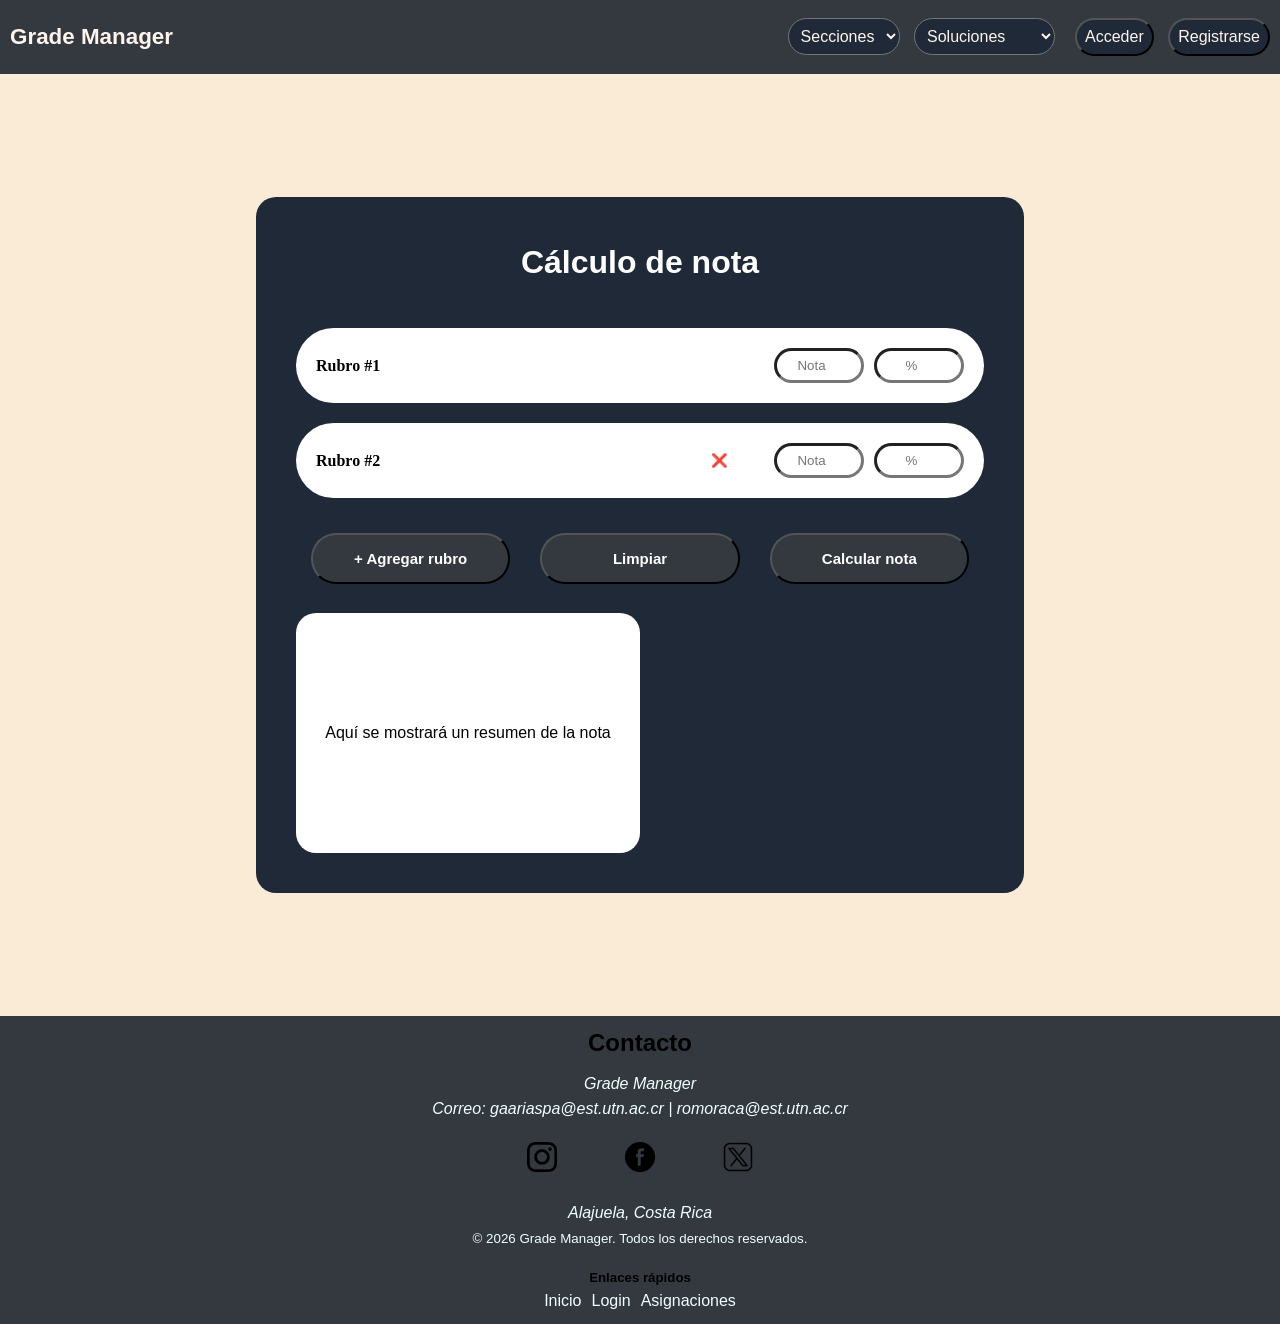
==== calculoNota.html @ 51aed378 "Diseño de la página de cálculo avanzada" ====
<!DOCTYPE html>
<html lang="es">

<head>
    <meta charset="UTF-8">
    <meta name="viewport" content="width=device-width, initial-scale=1.0">
    <meta name="description" content="[Tittle of the webpage] is a webpage dedicated to
    help students manage their university assignments and projects">
    <meta name="keywords" content="College, Study, Knowledge, Management,
        Students, Time management, Programming, Artificial Inteligence">
    <link rel="stylesheet" href="CSS/styleCalculoNota.css">
    <link rel="stylesheet" href="CSS/style.css">

    <title>Grade Manager | Cálculo de nota </title>
</head>

<body>

    <header class="site-header" id="header">
        <p class="logo"><strong><a href="index.html">Grade Manager</a></strong></p>

        <input type="checkbox" id="menu-toggle">

        <label for="menu-toggle" class="hamburguesa">
            <span></span>
            <span></span>
            <span></span>
        </label>

        <div class="menu-nav">
            <nav>
                <select class="header-interactables" id="sections">
                    <option value="">Secciones</option>
                    <option value="#hero">Inicio</option>
                    <option value="#about">Acerca de</option>
                    <option value="#funcionamiento">Tutorial</option>
                    <option value="#contact">Contacto</option>
                </select>
                <select class="header-interactables" id="solutions">
                    <option>Soluciones</option>
                    <option>Asignaciones</option>
                    <option>Calcular notas</option>
                </select>
            </nav>
            <nav>
                <button class="header-interactables" data-href="login.html">Acceder</button>
                <button class="header-interactables" data-href="login.html">Registrarse</button>
            </nav>
        </div>

    </header>

    <main>

        <form class="container-calculo">

            <h1>Cálculo de nota</h1>

            <div class="rubros-container">
                

                <div class="rubro-card">

                    <label>Rubro #1</label> 
                    <input type="number" placeholder="Nota" min="0" max="100">
                    <input type="number" value="Nota obtenida" placeholder="%" min="0" max="100">

                </div>

                <div class="rubro-card">

                    <label>Rubro #2</label>
                    <input class="btn-eliminar" type="button" value="❌">
                    <input type="number" placeholder="Nota" min="0" max="100">
                    <input type="number" value="Nota obtenida" placeholder="%" min="0" max="100">

                </div>

                <div class="acciones">
                    <button class="btn-primary-calculo">+ Agregar rubro</button>
                    <button class="btn-primary-calculo">Limpiar</button>
                    <button class="btn-primary-calculo">Calcular nota</button>
                </div>


            </div>


            
            <div id="result">
                Aquí se mostrará un resumen de la nota
            </div>



        </form>





        </div>



    </main>

    <footer id="contact">
        <h2>Contacto</h2>
        <address>
            Grade Manager<br>
            Correo: gaariaspa@est.utn.ac.cr | romoraca@est.utn.ac.cr
            <ul>
                <li>
                    <a class="active-link" href="https://www.instagram.com/" target="_blank">
                        <img src="assets/images/instagram.png">
                    </a>
                </li>
                <li><a class="active-link" href="https://www.facebook.com/?locale=es_LA" target="_blank">
                        <img src="assets/images/facebook.png">
                    </a>
                </li>
                <li><a class="active-link" href="https://x.com/?lang=es" target="_blank">
                        <img src="assets/images/x.png">
                    </a>
                </li>
            </ul>
            Alajuela, Costa Rica
        </address>

        <p>
            <small>&copy; 2026 Grade Manager. Todos los derechos reservados.</small>
        </p>

        <h5>Enlaces rápidos</h5>
        <ul>
            <li><a href="index.html">Inicio</a></li>
            <li><a href="login.html">Login</a></li>
            <li><a href="login.html">Asignaciones</a></li>
            <!--Habría que poner un if sesión iniciada mandar a esa 
            ventana, sino, a login-->
        </ul>
    </footer>

</body>

</html>
---- CSS/styleCalculoNota.css ----
.container-calculo{
    display: flex;
    flex-wrap: wrap;
    width: 60%;
    margin: 123px auto;
    background-color: #1f2937;
    padding: 40px;
    gap: 20px;
    align-items: flex-start;
    border-radius: 20px;
}

.container-calculo h1 {

    width: 100%;
    text-align: center;
    margin-bottom: 20px;
    color: white;

}

/***Main*/

.rubros-container {
    display: grid;
    gap: 20px;
    flex: 1;
}

.rubro-card{

    display: flex;
    align-items: center;
    width: 100%;
    background-color: aqua;
    padding: 20px;
    border-radius: 100px;
    gap: 10px;
    font-family: 'Fuente';
    background-color: white;
    color: black;
    font-weight: bold;  
    
}

.rubro-card label{

    margin-right: auto;
    
}

.rubro-card input {

    width: 90px;
    padding: 7px;
    border-radius: 100px;
    border-width: 3px;
    text-align: center;
    
    
}

.acciones {
    display: flex;
}

.btn-primary-calculo {

    width: 100%;
    background-color: #34393f;
    color: white;
    border-radius: 25px;
    font-weight: bold;
    margin: 15px 15px 9px 15px;
    padding: 15px 18px 15px 18px;
    font-size: 15px;

}

.btn-primary-calculo:hover {

    background-color: white;
    color: black;
    transition: background-color 0.3s;

}

.btn-eliminar {

    width: 30px;
    padding: 0;
    background-color: transparent;
    border-color: transparent;
    
}

.btn-eliminar:hover {

    background-color: #1f2937;
}


#result {

    display: flex;
    flex-direction: column;
    justify-content: center;
    text-align: center;

    width: 50%;
    height: 240px;
    flex-shrink: 0;

    background-color: white;
    color: black;

    border-radius: 20px;
    padding: 20px;
}
---- CSS/style.css ----
/*============================
Main CSS
============================*/

*{
    margin: 0;
    padding: 0;
    box-sizing: border-box;
}

@font-face {
    font-family: 'Fuente';
    src: url('../assets/font/Merriweather/Merriweather.ttf') format("truetype");
    font-style: normal;
}

h1,h2,h3,h4,h5,h6 {
    font-family: 'Fuente', sans-serif;
    color: black;
}

html{
    font-size: 16px;
    scroll-behavior: smooth;
}

body{
    font-family: 'Segoe UI', Roboto, 'Helvetica Neue', Arial, sans-serif;
    background-color: antiquewhite;
    color: #1f2937;
    line-height: 1.6;
}

a{
    text-decoration: none;
}

hr {
    height: 4px;
    background-color: #34393f;
}

.container{
    width: 90%;
    margin: 0 auto;
    display: block;
}

/*============================
Header
============================*/
.site-header{
    padding: 18px 0;
    display: flex;
    align-items: center;
    justify-content: space-between;
    background-color: #34393f;
    position: sticky;
    top: 0;
}

.logo{
    font-size: 1.4rem;
    margin-bottom: 0;
    margin-left: 10px;
    float: left;
    color: seashell;
}

.logo a{
    color: seashell;
}

.logo a:hover {
    text-decoration: underline;
}

.header-interactables{
    font-size: 1rem;
    margin-bottom: 0;
    margin-right: 10px;
    background-color: #1f2937;
    color: seashell;
    border-radius: 30px;
    padding: 8px;
    align-items: center;
}

.header-interactables:hover{
    background-color: seashell;
    color: #1f2937;
    transition: background-color 0.3s;
}

#menu-toggle{
    display:none;
}

.hamburguesa{
    display:none;
    cursor:pointer;
}

.hamburguesa span{
    display:block;
    width:30px;
    height:4px;
    background-color:white;
    margin:5px 0;
    border-radius:2px;
}

.menu-nav{
    display:flex;
    gap:10px;
}


/* --------------------------
Hero Section
--------------------------- */

.hero {
    background-image: url(../assets/images/wallpaper.jpg);
    background-repeat: no-repeat;
    background-attachment: fixed;
    background-size: cover;
    padding: 20px;
}

.hero-content {
    display: flex;
    align-items: center;
    gap: 50px;
}

.hero-text {
    flex: 1;
    text-align: center;
    background-color: rgba(250, 235, 215, 0.548);;
    padding-top: 25px;
    padding-bottom: 25px;
    border-radius: 125px;
}

.hero-text h1 {
    font-size: clamp(2rem, 5vw, 2.8rem);
    color: black;
    margin-bottom: 2px;
    padding: 15px;
    line-height: 1.2;
}

.hero-text p {
    font-size: 1.1rem;
    color: black;
    margin-bottom: 2px;
    padding: 15px;
    line-height: 1.7;
}

.hero-text span {
    display: inline-block; 
    background-color: #34393f;
    color: white;
    font-weight: 500;
    font-size: 14px;
    padding: 5px 16px;
    border-radius: 20px; 
    font-family: 'Fuente', serif;
    
}

.hero-text ul{
    padding: 15px;
    line-height: 1.9;
    margin-bottom: 2px;
}

.hero-text li{
    list-style-type: none;
}

.hero-image {
    flex: 1;
    background-color: #1f2937;
    padding: 10px;
    border-radius: 20px;
    box-shadow: 0 8px 20px rgba(15, 23, 42, 0.08);
}

.hero-image img {
    width: 100%;
    border-radius: 12px;
}

/* -------------------------
Buttons
---------------------------- */

.btn-primary {
    display: inline-block;
    background-color: #34393f;
    color: white;
    border-radius: 25px;
    font-weight: bold;
    margin: 15px 15px 9px 15px;
    padding: 15px 18px 15px 18px;
    font-size: 15px;
}

.btn-primary:hover {
    background-color: white;
    color: black;
    transition: background-color 0.3s;
}

.btn-secondary {
    background-color: #00b4d8;
    color: #00194a;
    border: none;
    padding: 12px 18px;
    border-radius: 8px;
    font-weight: bold;
    cursor: pointer;
}

.btn-secondary:hover {
    background-color: #0096c7;
    color: white;
}

/*============================
About Section
============================*/

.about {
    background-color: antiquewhite;
    padding: 70px;
}

.about-content {
    display: flex;
    align-items: center;
    gap: 50px;
}

.about-text {
    flex: 1;
    text-align: justify;
    border-radius: 200px;
    font-size: 1.3rem;
}

.about-title{
    flex: 1;
    text-align: center;
    padding-top: 10px;
    border-radius: 200px;
}

.about-text p {
    max-width: 700px;
    margin: 0 auto;
    text-align: center;
    font-size: 1.1rem;
    color: black;
    margin-bottom: 2px;
    padding: 15px;
    line-height: 1.7;
    text-indent: 30px;
}

.about-image{
    flex:1;
    display:flex;
    justify-content:center;
    align-items:center;
    background-color:antiquewhite;
}

.about-image img {
    width: 200px;
}

.about-info {
    margin-top: 25px;
    padding: 28px 18px 18px 18px;
    background-color: rgba(255, 255, 255, 0.7);
    border-left: 5px solid #00b4d8;
    border-radius: 10px;
    position: relative;
}

.about-grid {
    display: grid;
    grid-template-columns: repeat(auto-fit, minmax(220px, 1fr));
    gap: 18px;
    margin-top: 24px;
}

.about-card {
    background-color: #f8fafc;
    border: 1px solid #dbeafe;
    border-radius: 14px;
    padding: 20px;
}

/*============================
Funcionamiento
============================*/

.funcionamiento {
    background-image: url(../assets/images/fondo-funcionamiento.jpg);
    background-repeat: no-repeat;
    background-attachment: fixed;
    background-size: cover;
    padding: 50px;
}

.funcionamiento-content {
    display: flex;
    align-items: center;
    gap: 50px;
}

.funcionamiento-grid {
    display: grid;
    grid-template-columns: repeat(auto-fit, minmax(220px, 1fr));
    gap: 18px;
    margin-top: 20px;
}

.funcionamiento-card {
    background-color: antiquewhite;
    border: 1px solid #dbeafe;
    border-radius: 14px;
    padding: 20px;
}

.funcionamiento-image{
    flex: 1;
    background-color: #1f2937;
    padding: 10px;
    border-radius: 20px;
    box-shadow: 0 8px 20px rgba(15, 23, 42, 0.08);
}

.funcionamiento-image img{
    width: 100%;
    border-radius: 12px;
}

.funcionamiento-h2{
    text-align: center;
    margin-bottom: 30px;
}

.funcionamiento-h4 {
    font-size: larger;
    text-align: center;
}

.funcionamiento-ul {
    margin: 15px 15px 15px 15px;
    list-style: square;
    line-height: 2;
}

/*============================
Utilities
============================*/
p{
    margin-bottom: 16px;
}

/*============================
Footer
============================*/

footer{
    background-color: #34393f;
    color: azure;
    font-size: 1rem;
    text-align: center;
    padding-bottom: 10px;
}

footer a{
    color: azure;
}

footer h2 {
    padding: 8px;
}

footer a:hover{
    text-decoration: underline;
}

footer ul {
    display: flex;
    align-items: center;
    justify-content: center;
    gap: 10px;
    list-style: none;
}

footer li img {
    width: 80%;
    padding: 20px ;
    
}

@media (max-width: 600px) {

    .hamburguesa{
        display:block;
        margin-right:15px;
    }

    .menu-nav{
        display: none;
        position: absolute;
        top: 70px;
        left: 0;
        width: 100%;
        background-color: #34393f;
        padding: 20px;
        flex-direction: column;
    }

    .menu-nav nav{
        display: flex;
        flex-direction: column;
        gap: 10px;
    }

    .menu-nav select {
        text-align: center;
    }

    .logo {

        margin: 0 auto;
    }

    #menu-toggle:checked ~ .menu-nav{
        display:flex;
    }

    .hero-content {
        flex-direction: column;
        align-items: center;
        width: 70%;
    }

    .hero-text, .hero-image {
        width: 140%;
    }

    .hero-text {
        padding-top: 15px;
        padding-bottom: 15px;
    }

    .hero-image {
        max-width: 450px;
    }

    .main-nav ul {
        gap: 6px;
    }

    .main-nav a {
        font-size: 0.9rem;
        padding: 7px 8px;
    }

    .about-content {
        flex-direction: column;
        align-items: center;
        text-align: center;
    }

    .about-text {
        text-align: center;
    }
    
    .about-image img {
        width: 110px;
    }

}
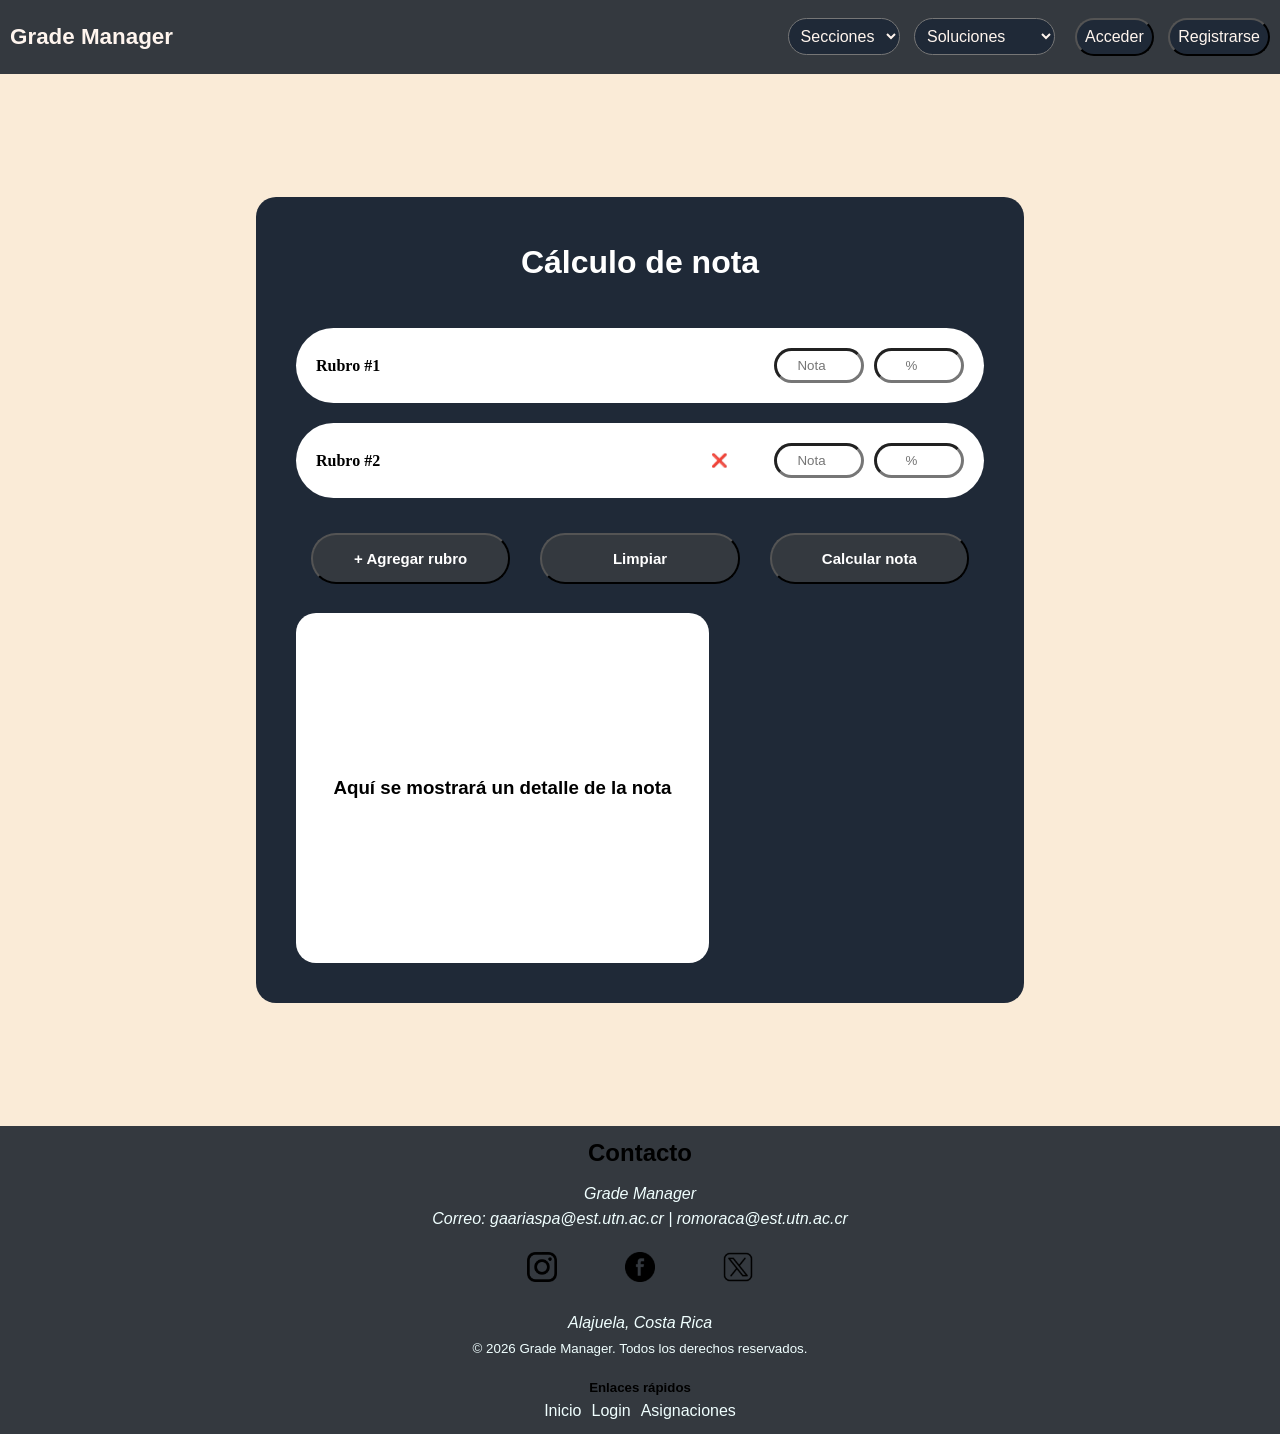
==== commit 2d3d2058: "Ajustes en el diseño de calculoNota y lógica terminada" ====
--- a/calculoNota.html
+++ b/calculoNota.html
@@ -58,12 +58,11 @@
 
             <div class="rubros-container">
                 
-
                 <div class="rubro-card">
 
                     <label>Rubro #1</label> 
-                    <input type="number" placeholder="Nota" min="0" max="100">
-                    <input type="number" value="Nota obtenida" placeholder="%" min="0" max="100">
+                    <input type="number" class="input-nota" placeholder="Nota" min="0" max="100">
+                    <input type="number" class="input-porcentaje" placeholder="%" min="0" max="100">
 
                 </div>
 
@@ -71,15 +70,15 @@
 
                     <label>Rubro #2</label>
                     <input class="btn-eliminar" type="button" value="❌">
-                    <input type="number" placeholder="Nota" min="0" max="100">
-                    <input type="number" value="Nota obtenida" placeholder="%" min="0" max="100">
+                    <input type="number" class="input-nota" placeholder="Nota" min="0" max="100">
+                    <input type="number" class="input-porcentaje" placeholder="%" min="0" max="100">
 
                 </div>
 
                 <div class="acciones">
-                    <button class="btn-primary-calculo">+ Agregar rubro</button>
-                    <button class="btn-primary-calculo">Limpiar</button>
-                    <button class="btn-primary-calculo">Calcular nota</button>
+                    <button class="btn-primary-calculo" id="agregarRubro">+ Agregar rubro</button>
+                    <button class="btn-primary-calculo" id="limpiar">Limpiar</button>
+                    <button class="btn-primary-calculo" id="calcularNota">Calcular nota</button>
                 </div>
 
 
@@ -88,7 +87,7 @@
 
             
             <div id="result">
-                Aquí se mostrará un resumen de la nota
+                <h3>Aquí se mostrará un detalle de la nota</h3>
             </div>
 
 
@@ -142,6 +141,8 @@
         </ul>
     </footer>
 
+    <script src="js/grade.js"></script>
+
 </body>
 
 </html>
--- a/CSS/styleCalculoNota.css
+++ b/CSS/styleCalculoNota.css
@@ -1,120 +1,122 @@
-
-.container-calculo{
-    display: flex;
-    flex-wrap: wrap;
-    width: 60%;
-    margin: 123px auto;
-    background-color: #1f2937;
-    padding: 40px;
-    gap: 20px;
-    align-items: flex-start;
-    border-radius: 20px;
+.container-calculo {
+  display: flex;
+  flex-wrap: wrap;
+  width: 60%;
+  margin: 123px auto;
+  background-color: #1f2937;
+  padding: 40px;
+  gap: 20px;
+  align-items: flex-start;
+  border-radius: 20px;
 }
 
 .container-calculo h1 {
-
-    width: 100%;
-    text-align: center;
-    margin-bottom: 20px;
-    color: white;
-
+  width: 100%;
+  text-align: center;
+  margin-bottom: 20px;
+  color: white;
 }
 
-/***Main*/
+/*Main*/
 
 .rubros-container {
-    display: grid;
-    gap: 20px;
-    flex: 1;
+  display: grid;
+  gap: 20px;
+  flex: 1;
 }
 
-.rubro-card{
-
-    display: flex;
-    align-items: center;
-    width: 100%;
-    background-color: aqua;
-    padding: 20px;
-    border-radius: 100px;
-    gap: 10px;
-    font-family: 'Fuente';
-    background-color: white;
-    color: black;
-    font-weight: bold;  
-    
+.rubro-card {
+  display: flex;
+  align-items: center;
+  width: 100%;
+  background-color: aqua;
+  padding: 20px;
+  border-radius: 100px;
+  gap: 10px;
+  font-family: "Fuente";
+  background-color: white;
+  color: black;
+  font-weight: bold;
 }
 
-.rubro-card label{
-
-    margin-right: auto;
-    
+.rubro-card label {
+  margin-right: auto;
 }
 
 .rubro-card input {
-
-    width: 90px;
-    padding: 7px;
-    border-radius: 100px;
-    border-width: 3px;
-    text-align: center;
-    
-    
+  width: 90px;
+  padding: 7px;
+  border-radius: 100px;
+  border-width: 3px;
+  text-align: center;
 }
 
 .acciones {
-    display: flex;
+  display: flex;
 }
 
 .btn-primary-calculo {
-
-    width: 100%;
-    background-color: #34393f;
-    color: white;
-    border-radius: 25px;
-    font-weight: bold;
-    margin: 15px 15px 9px 15px;
-    padding: 15px 18px 15px 18px;
-    font-size: 15px;
-
+  width: 100%;
+  background-color: #34393f;
+  color: white;
+  border-radius: 25px;
+  font-weight: bold;
+  margin: 15px 15px 9px 15px;
+  padding: 15px 18px 15px 18px;
+  font-size: 15px;
 }
 
 .btn-primary-calculo:hover {
-
-    background-color: white;
-    color: black;
-    transition: background-color 0.3s;
-
+  background-color: white;
+  color: black;
+  transition: background-color 0.3s;
 }
 
 .btn-eliminar {
-
-    width: 30px;
-    padding: 0;
-    background-color: transparent;
-    border-color: transparent;
-    
+  width: 30px;
+  padding: 0;
+  background-color: transparent;
+  border-color: transparent;
 }
 
 .btn-eliminar:hover {
-
-    background-color: #1f2937;
+  background-color: #1f2937;
 }
 
+#result {
+  display: flex;
+  flex-direction: column;
+  justify-content: center;
+  text-align: center;
 
-#result {
+  width: 60%;
+  height: 350px;
+  flex-shrink: 0;
 
-    display: flex;
-    flex-direction: column;
-    justify-content: center;
-    text-align: center;
+  background-color: white;
+  color: black;
 
-    width: 50%;
-    height: 240px;
-    flex-shrink: 0;
+  border-radius: 20px;
+  padding: 15px;
+}
 
-    background-color: white;
-    color: black;
+#result h2 {
+  margin-bottom: 25px;
+  margin-top: 25px;
+}
 
-    border-radius: 20px;
-    padding: 20px;
-}+#result h3 {
+  margin-bottom: 25px;
+  margin-top: 25px;
+}
+
+.table-detalleNota th,
+td {
+  border: 2px solid black;
+  border-collapse: collapse;
+  padding: 4px;
+}
+
+.table-detalleNota th {
+  background-color: antiquewhite;
+}
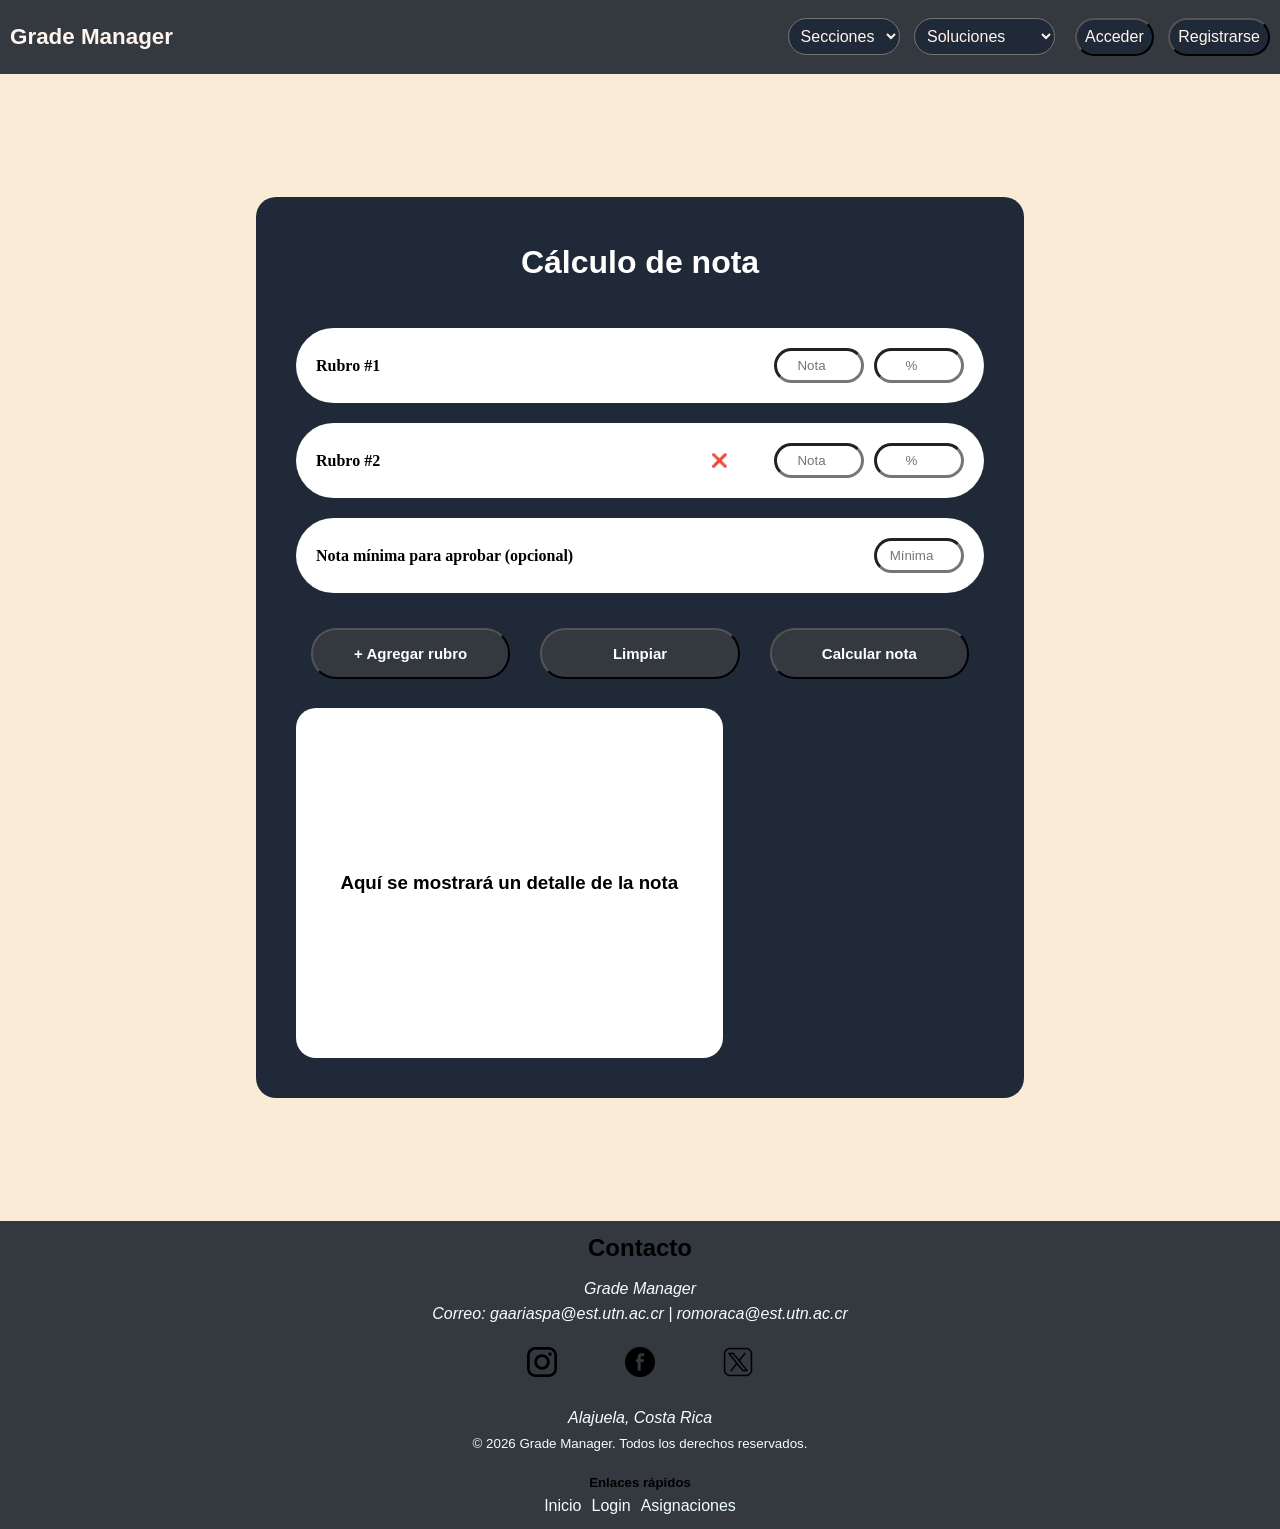
==== commit ef49672c: "Validaciones de calculoNota terminadas" ====
--- a/calculoNota.html
+++ b/calculoNota.html
@@ -61,17 +61,23 @@
                 <div class="rubro-card">
 
                     <label>Rubro #1</label> 
-                    <input type="number" class="input-nota" placeholder="Nota" min="0" max="100">
-                    <input type="number" class="input-porcentaje" placeholder="%" min="0" max="100">
-
+                    <input type="number" class="input-nota" required placeholder="Nota" min="0" max="100">
+                    <input type="number" class="input-porcentaje" required placeholder="%" min="1" max="100">
                 </div>
 
                 <div class="rubro-card">
 
                     <label>Rubro #2</label>
                     <input class="btn-eliminar" type="button" value="❌">
-                    <input type="number" class="input-nota" placeholder="Nota" min="0" max="100">
-                    <input type="number" class="input-porcentaje" placeholder="%" min="0" max="100">
+                    <input type="number" class="input-nota" required placeholder="Nota" min="0" max="100">
+                    <input type="number" class="input-porcentaje" required placeholder="%" min="1" max="100">
+
+                </div>
+
+                <div class="notaMinima-card" >
+
+                    <label>Nota mínima para aprobar (opcional)</label>
+                    <input type="number" id="notaMinima" placeholder="Mínima" min="0" max="100">
 
                 </div>
 
@@ -81,26 +87,15 @@
                     <button class="btn-primary-calculo" id="calcularNota">Calcular nota</button>
                 </div>
 
-
             </div>
 
-
-            
             <div id="result">
                 <h3>Aquí se mostrará un detalle de la nota</h3>
             </div>
 
-
-
         </form>
 
-
-
-
-
         </div>
-
-
 
     </main>
 
--- a/CSS/styleCalculoNota.css
+++ b/CSS/styleCalculoNota.css
@@ -51,6 +51,72 @@
   text-align: center;
 }
 
+.notaMinima-card {
+  display: flex;
+  align-items: center;
+  width: 100%;
+  background-color: aqua;
+  padding: 20px;
+  border-radius: 100px;
+  gap: 10px;
+  font-family: "Fuente";
+  background-color: white;
+  color: black;
+  font-weight: bold;
+}
+
+.notaMinima-card label {
+  margin-right: auto;
+}
+
+.notaMinima-card input {
+  width: 90px;
+  padding: 7px;
+  border-radius: 100px;
+  border-width: 3px;
+  text-align: center;
+}
+
+.aprobado {
+  align-self: center;
+  background-color: #7ef067;
+  width: 100px;
+  border-radius: 100px;
+  padding: 10px;
+  margin-bottom: 20px;
+}
+
+.reprobado {
+  align-self: center;
+  background-color: #f06767;
+  width: 100px;
+  border-radius: 100px;
+  padding: 10px;
+  margin-bottom: 20px;
+}
+
+.input-error {
+  border-color: #dc2626 !important;
+  background-color: #fef2f2 !important;
+}
+
+.input-success {
+  border-color: #16a34a !important;
+  background-color: #f0fdf4 !important;
+}
+
+.warning {
+  font-family: "Fuente", sans-serif;
+  color: black;
+
+  align-self: center;
+  background-color: #f2f57a;
+
+  border-radius: 100px;
+  padding: 20px;
+  margin-bottom: 20px;
+}
+
 .acciones {
   display: flex;
 }
@@ -89,7 +155,7 @@
   justify-content: center;
   text-align: center;
 
-  width: 60%;
+  width: 62%;
   height: 350px;
   flex-shrink: 0;
 
@@ -101,7 +167,7 @@
 }
 
 #result h2 {
-  margin-bottom: 25px;
+  margin-bottom: 20px;
   margin-top: 25px;
 }
 
--- a/CSS/style.css
+++ b/CSS/style.css
@@ -57,6 +57,7 @@
     background-color: #34393f;
     position: sticky;
     top: 0;
+    z-index: 1000;
 }
 
 .logo{
@@ -216,18 +217,20 @@
 }
 
 .btn-secondary {
-    background-color: #00b4d8;
-    color: #00194a;
-    border: none;
-    padding: 12px 18px;
-    border-radius: 8px;
+    display: inline-block;
+    background-color: #e5e7eb;
+    color: #374151;
+    border-radius: 25px;
     font-weight: bold;
-    cursor: pointer;
+    margin: 15px 15px 9px 15px;
+    padding: 15px 18px 15px 18px;
+    font-size: 15px;
 }
 
 .btn-secondary:hover {
-    background-color: #0096c7;
-    color: white;
+    background-color: #374151;
+    color: #e5e7eb;
+    transition: backgroud-color 0.3s;
 }
 
 /*============================
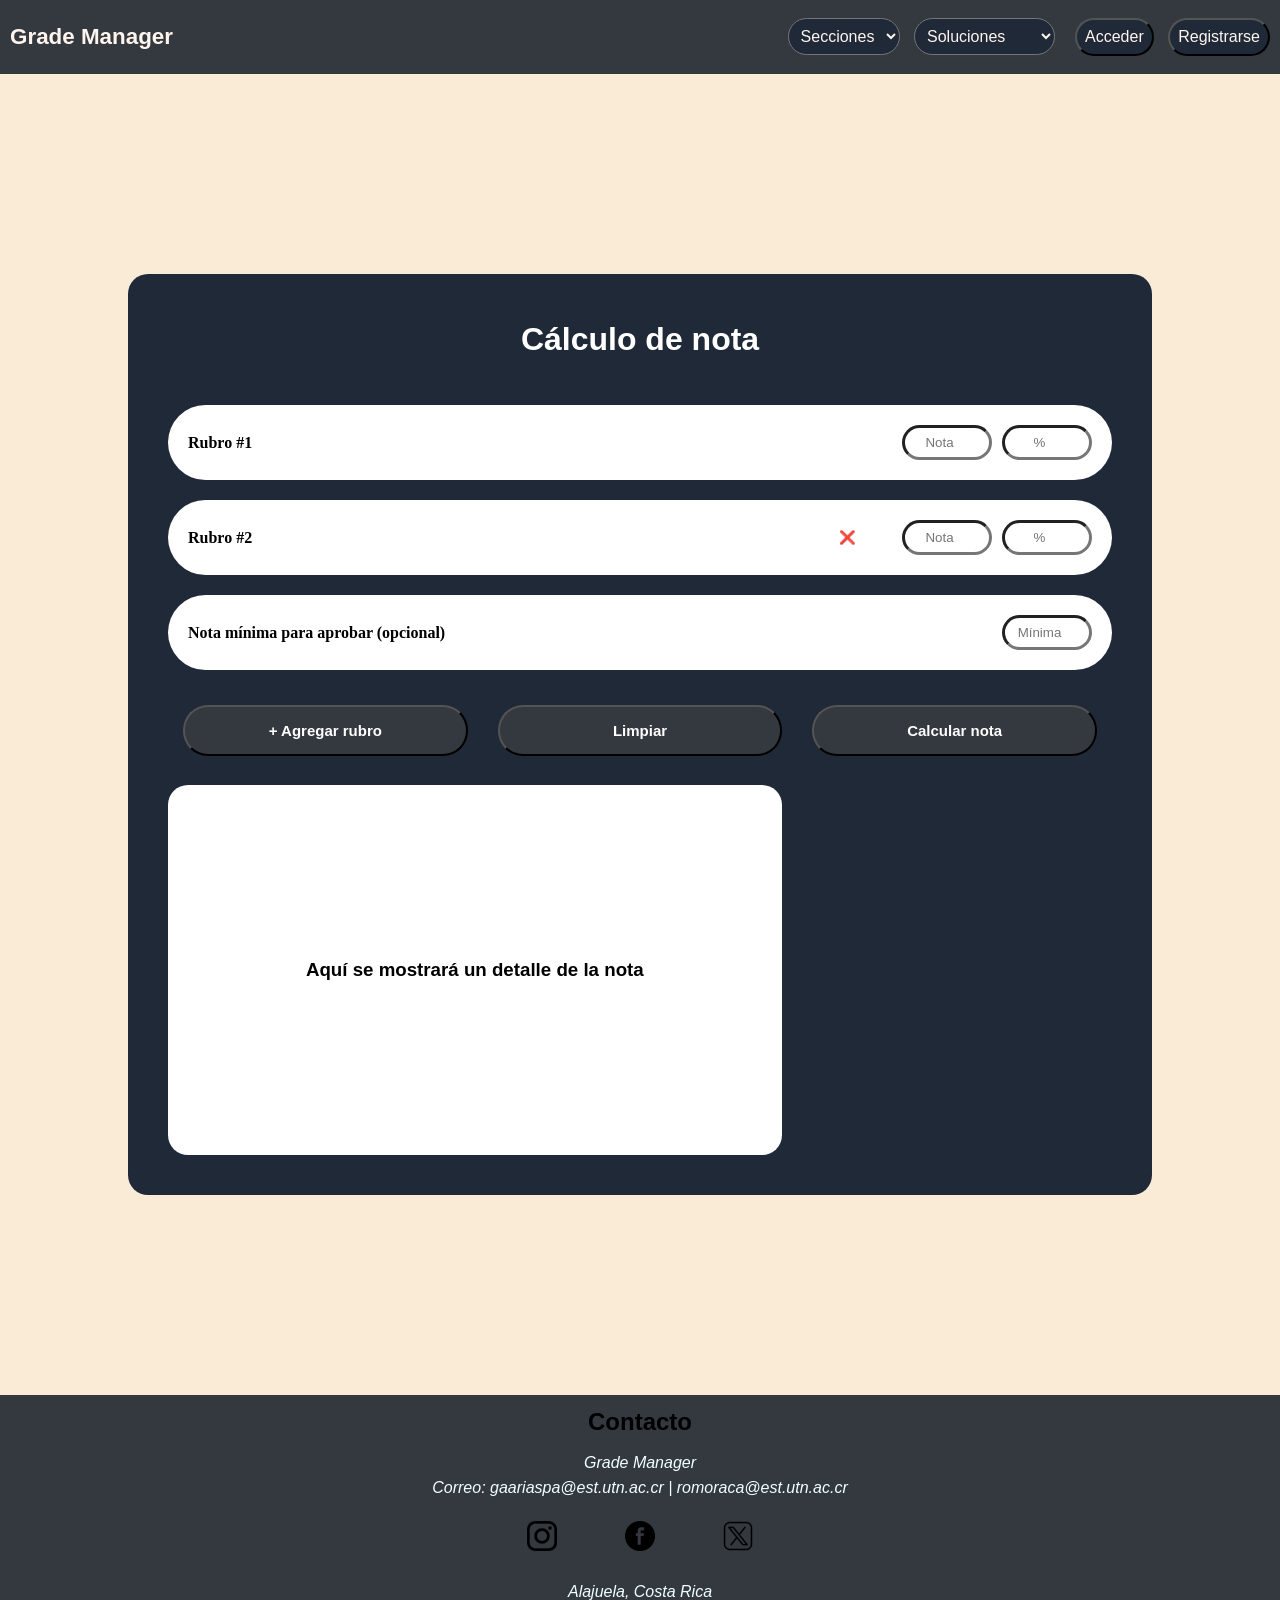
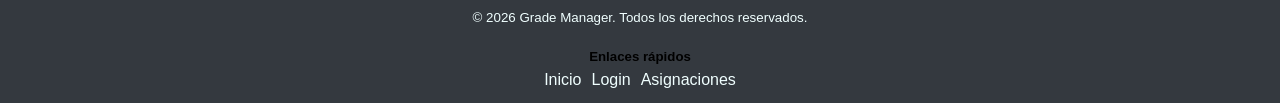
==== commit c0348346: "Cambios de calidad de vida" ====
--- a/calculoNota.html
+++ b/calculoNota.html
@@ -38,8 +38,8 @@
                 </select>
                 <select class="header-interactables" id="solutions">
                     <option>Soluciones</option>
-                    <option>Asignaciones</option>
-                    <option>Calcular notas</option>
+                    <option value="curso.html">Asignaciones</option>
+                    <option value="calculoNota.html">Calcular notas</option>
                 </select>
             </nav>
             <nav>
@@ -137,7 +137,7 @@
     </footer>
 
     <script src="js/grade.js"></script>
-
+    <script src="js/buttons.js"></script>
 </body>
 
 </html>
--- a/CSS/styleCalculoNota.css
+++ b/CSS/styleCalculoNota.css
@@ -1,8 +1,8 @@
 .container-calculo {
   display: flex;
   flex-wrap: wrap;
-  width: 60%;
-  margin: 123px auto;
+  width: 80%;
+  margin: 200px auto;
   background-color: #1f2937;
   padding: 40px;
   gap: 20px;
@@ -155,8 +155,8 @@
   justify-content: center;
   text-align: center;
 
-  width: 62%;
-  height: 350px;
+  width: 65%;
+  height: 370px;
   flex-shrink: 0;
 
   background-color: white;
@@ -186,3 +186,97 @@
 .table-detalleNota th {
   background-color: antiquewhite;
 }
+
+@media (max-width: 768px) {
+
+  html,
+  body {
+  overflow-x: hidden;
+}
+
+
+  .hamburguesa {
+    display: block;
+    margin-right: 30px;
+  }
+
+  .menu-nav {
+    display: none;
+    position: absolute;
+    top: 70px;
+    left: 0;
+    width: 100%;
+    background-color: #34393f;
+    padding: 20px;
+    flex-direction: column;
+  }
+
+  .menu-nav nav {
+    display: flex;
+    flex-direction: column;
+    gap: 10px;
+  }
+
+  .menu-nav select {
+    text-align: center;
+  }
+
+  .logo {
+    margin-left: 93px;
+  }
+
+  #menu-toggle:checked ~ .menu-nav {
+    display: flex;
+  }
+
+  .main-nav ul {
+    gap: 6px;
+  }
+
+  .main-nav a {
+    font-size: 0.9rem;
+    padding: 7px 8px;
+  }
+
+  .container-calculo {
+    margin-top: 35px;
+    margin-bottom: 35px;
+    width: 95%;
+    padding: 20px 5px;
+  }
+
+  .rubro-card {
+    padding: 20px;
+    margin-left: 5px;
+    width: 82%;
+  }
+
+  .rubro-card label {
+    text-align: center;
+  }
+
+  .notaMinima-card {
+    padding: 20px;
+    margin-left: 5px;
+    width: 82%;
+  }
+
+  .acciones {
+    width: 85%;
+    display: flex;
+    flex-direction: column;
+    align-items: center;
+  }
+
+  .btn-primary-calculo {
+    width: 70%;
+    margin: 10px 0;
+  }
+
+  #result {
+    width: 94%;
+    margin-left: 10px;
+    margin-right: 10px;
+    height: 100%;
+  }
+}
--- a/CSS/style.css
+++ b/CSS/style.css
@@ -2,197 +2,200 @@
 Main CSS
 ============================*/
 
-*{
-    margin: 0;
-    padding: 0;
-    box-sizing: border-box;
+* {
+  margin: 0;
+  padding: 0;
+  box-sizing: border-box;
 }
 
 @font-face {
-    font-family: 'Fuente';
-    src: url('../assets/font/Merriweather/Merriweather.ttf') format("truetype");
-    font-style: normal;
-}
-
-h1,h2,h3,h4,h5,h6 {
-    font-family: 'Fuente', sans-serif;
-    color: black;
-}
-
-html{
-    font-size: 16px;
-    scroll-behavior: smooth;
-}
-
-body{
-    font-family: 'Segoe UI', Roboto, 'Helvetica Neue', Arial, sans-serif;
-    background-color: antiquewhite;
-    color: #1f2937;
-    line-height: 1.6;
-}
-
-a{
-    text-decoration: none;
+  font-family: "Fuente";
+  src: url("../assets/font/Merriweather/Merriweather.ttf") format("truetype");
+  font-style: normal;
+}
+
+h1,
+h2,
+h3,
+h4,
+h5,
+h6 {
+  font-family: "Fuente", sans-serif;
+  color: black;
+}
+
+html {
+  font-size: 16px;
+  scroll-behavior: smooth;
+}
+
+body {
+  font-family: "Segoe UI", Roboto, "Helvetica Neue", Arial, sans-serif;
+  background-color: antiquewhite;
+  color: #1f2937;
+  line-height: 1.6;
+}
+
+a {
+  text-decoration: none;
 }
 
 hr {
-    height: 4px;
-    background-color: #34393f;
-}
-
-.container{
-    width: 90%;
-    margin: 0 auto;
-    display: block;
+  height: 4px;
+  background-color: #34393f;
+}
+
+.container {
+  width: 90%;
+  margin: 0 auto;
+  display: block;
 }
 
 /*============================
 Header
 ============================*/
-.site-header{
-    padding: 18px 0;
-    display: flex;
-    align-items: center;
-    justify-content: space-between;
-    background-color: #34393f;
-    position: sticky;
-    top: 0;
-    z-index: 1000;
-}
-
-.logo{
-    font-size: 1.4rem;
-    margin-bottom: 0;
-    margin-left: 10px;
-    float: left;
-    color: seashell;
-}
-
-.logo a{
-    color: seashell;
+.site-header {
+  padding: 18px 0;
+  display: flex;
+  align-items: center;
+  justify-content: space-between;
+  background-color: #34393f;
+  position: sticky;
+  top: 0;
+  z-index: 1000;
+}
+
+.logo {
+  font-size: 1.4rem;
+  margin-bottom: 0;
+  margin-left: 10px;
+  float: left;
+  color: seashell;
+}
+
+.logo a {
+  color: seashell;
 }
 
 .logo a:hover {
-    text-decoration: underline;
-}
-
-.header-interactables{
-    font-size: 1rem;
-    margin-bottom: 0;
-    margin-right: 10px;
-    background-color: #1f2937;
-    color: seashell;
-    border-radius: 30px;
-    padding: 8px;
-    align-items: center;
-}
-
-.header-interactables:hover{
-    background-color: seashell;
-    color: #1f2937;
-    transition: background-color 0.3s;
-}
-
-#menu-toggle{
-    display:none;
-}
-
-.hamburguesa{
-    display:none;
-    cursor:pointer;
-}
-
-.hamburguesa span{
-    display:block;
-    width:30px;
-    height:4px;
-    background-color:white;
-    margin:5px 0;
-    border-radius:2px;
-}
-
-.menu-nav{
-    display:flex;
-    gap:10px;
-}
-
+  text-decoration: underline;
+}
+
+.header-interactables {
+  font-size: 1rem;
+  margin-bottom: 0;
+  margin-right: 10px;
+  background-color: #1f2937;
+  color: seashell;
+  border-radius: 30px;
+  padding: 8px;
+  align-items: center;
+}
+
+.header-interactables:hover {
+  background-color: seashell;
+  color: #1f2937;
+  transition: background-color 0.3s;
+}
+
+#menu-toggle {
+  display: none;
+}
+
+.hamburguesa {
+  display: none;
+  cursor: pointer;
+}
+
+.hamburguesa span {
+  display: block;
+  width: 30px;
+  height: 4px;
+  background-color: white;
+  margin: 5px 0;
+  border-radius: 2px;
+}
+
+.menu-nav {
+  display: flex;
+  gap: 10px;
+}
 
 /* --------------------------
 Hero Section
 --------------------------- */
 
 .hero {
-    background-image: url(../assets/images/wallpaper.jpg);
-    background-repeat: no-repeat;
-    background-attachment: fixed;
-    background-size: cover;
-    padding: 20px;
+  background-image: url(../assets/images/wallpaper.jpg);
+  background-repeat: no-repeat;
+  background-attachment: fixed;
+  background-size: cover;
+  padding: 20px;
 }
 
 .hero-content {
-    display: flex;
-    align-items: center;
-    gap: 50px;
+  display: flex;
+  align-items: center;
+  gap: 50px;
 }
 
 .hero-text {
-    flex: 1;
-    text-align: center;
-    background-color: rgba(250, 235, 215, 0.548);;
-    padding-top: 25px;
-    padding-bottom: 25px;
-    border-radius: 125px;
+  flex: 1;
+  text-align: center;
+  background-color: rgba(250, 235, 215, 0.548);
+  padding-top: 25px;
+  padding-bottom: 25px;
+  border-radius: 125px;
 }
 
 .hero-text h1 {
-    font-size: clamp(2rem, 5vw, 2.8rem);
-    color: black;
-    margin-bottom: 2px;
-    padding: 15px;
-    line-height: 1.2;
+  font-size: clamp(2rem, 5vw, 2.8rem);
+  color: black;
+  margin-bottom: 2px;
+  padding: 15px;
+  line-height: 1.2;
 }
 
 .hero-text p {
-    font-size: 1.1rem;
-    color: black;
-    margin-bottom: 2px;
-    padding: 15px;
-    line-height: 1.7;
+  font-size: 1.1rem;
+  color: black;
+  margin-bottom: 2px;
+  padding: 15px;
+  line-height: 1.7;
 }
 
 .hero-text span {
-    display: inline-block; 
-    background-color: #34393f;
-    color: white;
-    font-weight: 500;
-    font-size: 14px;
-    padding: 5px 16px;
-    border-radius: 20px; 
-    font-family: 'Fuente', serif;
-    
-}
-
-.hero-text ul{
-    padding: 15px;
-    line-height: 1.9;
-    margin-bottom: 2px;
-}
-
-.hero-text li{
-    list-style-type: none;
+  display: inline-block;
+  background-color: #34393f;
+  color: white;
+  font-weight: 500;
+  font-size: 14px;
+  padding: 5px 16px;
+  border-radius: 20px;
+  font-family: "Fuente", serif;
+}
+
+.hero-text ul {
+  padding: 15px;
+  line-height: 1.9;
+  margin-bottom: 2px;
+}
+
+.hero-text li {
+  list-style-type: none;
 }
 
 .hero-image {
-    flex: 1;
-    background-color: #1f2937;
-    padding: 10px;
-    border-radius: 20px;
-    box-shadow: 0 8px 20px rgba(15, 23, 42, 0.08);
+  flex: 1;
+  background-color: #1f2937;
+  padding: 10px;
+  border-radius: 20px;
+  box-shadow: 0 8px 20px rgba(15, 23, 42, 0.08);
 }
 
 .hero-image img {
-    width: 100%;
-    border-radius: 12px;
+  width: 100%;
+  border-radius: 12px;
 }
 
 /* -------------------------
@@ -200,37 +203,37 @@
 ---------------------------- */
 
 .btn-primary {
-    display: inline-block;
-    background-color: #34393f;
-    color: white;
-    border-radius: 25px;
-    font-weight: bold;
-    margin: 15px 15px 9px 15px;
-    padding: 15px 18px 15px 18px;
-    font-size: 15px;
+  display: inline-block;
+  background-color: #34393f;
+  color: white;
+  border-radius: 25px;
+  font-weight: bold;
+  margin: 15px 15px 9px 15px;
+  padding: 15px 18px 15px 18px;
+  font-size: 15px;
 }
 
 .btn-primary:hover {
-    background-color: white;
-    color: black;
-    transition: background-color 0.3s;
+  background-color: white;
+  color: black;
+  transition: background-color 0.3s;
 }
 
 .btn-secondary {
-    display: inline-block;
-    background-color: #e5e7eb;
-    color: #374151;
-    border-radius: 25px;
-    font-weight: bold;
-    margin: 15px 15px 9px 15px;
-    padding: 15px 18px 15px 18px;
-    font-size: 15px;
+  display: inline-block;
+  background-color: #e5e7eb;
+  color: #374151;
+  border-radius: 25px;
+  font-weight: bold;
+  margin: 15px 15px 9px 15px;
+  padding: 15px 18px 15px 18px;
+  font-size: 15px;
 }
 
 .btn-secondary:hover {
-    background-color: #374151;
-    color: #e5e7eb;
-    transition: backgroud-color 0.3s;
+  background-color: #374151;
+  color: #e5e7eb;
+  transition: backgroud-color 0.3s;
 }
 
 /*============================
@@ -238,75 +241,83 @@
 ============================*/
 
 .about {
-    background-color: antiquewhite;
-    padding: 70px;
+  background-color: antiquewhite;
+  padding: 70px;
 }
 
 .about-content {
-    display: flex;
-    align-items: center;
-    gap: 50px;
+  display: flex;
+  align-items: center;
+  gap: 50px;
 }
 
 .about-text {
-    flex: 1;
-    text-align: justify;
-    border-radius: 200px;
-    font-size: 1.3rem;
-}
-
-.about-title{
-    flex: 1;
-    text-align: center;
-    padding-top: 10px;
-    border-radius: 200px;
+  flex: 1;
+  text-align: justify;
+  border-radius: 200px;
+  font-size: 1.3rem;
+}
+
+.about-title {
+  flex: 1;
+  text-align: center;
+  padding-top: 10px;
+  border-radius: 200px;
 }
 
 .about-text p {
-    max-width: 700px;
-    margin: 0 auto;
-    text-align: center;
-    font-size: 1.1rem;
-    color: black;
-    margin-bottom: 2px;
-    padding: 15px;
-    line-height: 1.7;
-    text-indent: 30px;
-}
-
-.about-image{
-    flex:1;
-    display:flex;
-    justify-content:center;
-    align-items:center;
-    background-color:antiquewhite;
+  max-width: 700px;
+  margin: 0 auto;
+  text-align: center;
+  font-size: 1.1rem;
+  color: black;
+  margin-bottom: 2px;
+  padding: 15px;
+  line-height: 1.7;
+  text-indent: 30px;
+}
+
+.about-image {
+  flex: 1;
+  display: flex;
+  justify-content: center;
+  align-items: center;
+  background-color: antiquewhite;
 }
 
 .about-image img {
-    width: 200px;
+  width: 200px;
 }
 
 .about-info {
-    margin-top: 25px;
-    padding: 28px 18px 18px 18px;
-    background-color: rgba(255, 255, 255, 0.7);
-    border-left: 5px solid #00b4d8;
-    border-radius: 10px;
-    position: relative;
+  margin-top: 25px;
+  padding: 28px 18px 18px 18px;
+  background-color: rgba(255, 255, 255, 0.7);
+  border-left: 5px solid #00b4d8;
+  border-radius: 10px;
+  position: relative;
 }
 
 .about-grid {
-    display: grid;
-    grid-template-columns: repeat(auto-fit, minmax(220px, 1fr));
-    gap: 18px;
-    margin-top: 24px;
+  display: grid;
+  grid-template-columns: repeat(auto-fit, minmax(220px, 1fr));
+  gap: 18px;
+  margin-top: 24px;
 }
 
 .about-card {
-    background-color: #f8fafc;
-    border: 1px solid #dbeafe;
-    border-radius: 14px;
-    padding: 20px;
+  background-color: #f8fafc;
+  border: 1px solid #dbeafe;
+  border-radius: 14px;
+  padding: 20px;
+  transition:
+    transform 0.3s,
+    box-shadow 0.3s;
+}
+
+.about-card:hover {
+  transform: translateY(-5px);
+  box-shadow: 0 15px 35px rgba(0, 0, 0, 0.15);
 }
 
 /*============================
@@ -314,184 +325,245 @@
 ============================*/
 
 .funcionamiento {
-    background-image: url(../assets/images/fondo-funcionamiento.jpg);
-    background-repeat: no-repeat;
-    background-attachment: fixed;
-    background-size: cover;
-    padding: 50px;
+  background-image: url(../assets/images/fondo-funcionamiento.jpg);
+  background-repeat: no-repeat;
+  background-attachment: fixed;
+  background-size: cover;
+  padding: 50px;
 }
 
 .funcionamiento-content {
-    display: flex;
-    align-items: center;
-    gap: 50px;
+  display: flex;
+  align-items: center;
+  gap: 50px;
 }
 
 .funcionamiento-grid {
-    display: grid;
-    grid-template-columns: repeat(auto-fit, minmax(220px, 1fr));
-    gap: 18px;
-    margin-top: 20px;
+  display: grid;
+  grid-template-columns: repeat(auto-fit, minmax(220px, 1fr));
+  gap: 18px;
+  margin-top: 20px;
 }
 
 .funcionamiento-card {
-    background-color: antiquewhite;
-    border: 1px solid #dbeafe;
-    border-radius: 14px;
-    padding: 20px;
-}
-
-.funcionamiento-image{
-    flex: 1;
-    background-color: #1f2937;
-    padding: 10px;
-    border-radius: 20px;
-    box-shadow: 0 8px 20px rgba(15, 23, 42, 0.08);
-}
-
-.funcionamiento-image img{
-    width: 100%;
-    border-radius: 12px;
-}
-
-.funcionamiento-h2{
-    text-align: center;
-    margin-bottom: 30px;
+  background-color: antiquewhite;
+  border: 1px solid #dbeafe;
+  border-radius: 14px;
+  padding: 20px;
+}
+
+.funcionamiento-image {
+  flex: 1;
+  background-color: #1f2937;
+  padding: 10px;
+  border-radius: 20px;
+  box-shadow: 0 8px 20px rgba(15, 23, 42, 0.08);
+}
+
+.funcionamiento-image img {
+  width: 100%;
+  border-radius: 12px;
+}
+
+.funcionamiento-h2 {
+  text-align: center;
+  margin-bottom: 30px;
 }
 
 .funcionamiento-h4 {
-    font-size: larger;
-    text-align: center;
+  font-size: larger;
+  text-align: center;
 }
 
 .funcionamiento-ul {
-    margin: 15px 15px 15px 15px;
-    list-style: square;
-    line-height: 2;
+  margin: 15px 15px 15px 15px;
+  list-style: square;
+  line-height: 2;
 }
 
 /*============================
 Utilities
 ============================*/
-p{
-    margin-bottom: 16px;
+p {
+  margin-bottom: 16px;
 }
 
 /*============================
 Footer
 ============================*/
 
-footer{
+footer {
+  background-color: #34393f;
+  color: azure;
+  font-size: 1rem;
+  text-align: center;
+  padding-bottom: 10px;
+}
+
+footer a {
+  color: azure;
+}
+
+footer h2 {
+  padding: 8px;
+}
+
+footer a:hover {
+  text-decoration: underline;
+}
+
+footer ul {
+  display: flex;
+  align-items: center;
+  justify-content: center;
+  gap: 10px;
+  list-style: none;
+}
+
+footer li img {
+  width: 80%;
+  padding: 20px;
+}
+
+@media (max-width: 768px) {
+  .hamburguesa {
+    display: block;
+    margin-right: 30px;
+  }
+
+  .menu-nav {
+    display: none;
+    position: absolute;
+    top: 70px;
+    left: 0;
+    width: 100%;
     background-color: #34393f;
-    color: azure;
-    font-size: 1rem;
+    padding: 20px;
+    flex-direction: column;
+  }
+
+  .menu-nav nav {
+    display: flex;
+    flex-direction: column;
+    gap: 10px;
+  }
+
+  .menu-nav select {
     text-align: center;
-    padding-bottom: 10px;
-}
-
-footer a{
-    color: azure;
-}
-
-footer h2 {
-    padding: 8px;
-}
-
-footer a:hover{
-    text-decoration: underline;
-}
-
-footer ul {
+  }
+
+  .logo {
+    margin-left: 93px;
+  }
+
+  #menu-toggle:checked ~ .menu-nav {
     display: flex;
+  } 
+  
+  .hero {
+
+    padding: 30px 5px;
+
+  }
+
+  .hero-content {
+    flex-direction: column;
     align-items: center;
-    justify-content: center;
-    gap: 10px;
-    list-style: none;
-}
-
-footer li img {
-    width: 80%;
-    padding: 20px ;
+    /*width: 77%;*/
+  }
+
+  .hero-text,
+  .hero-image {
+    /*width: 150%;*/
     
-}
-
-@media (max-width: 600px) {
-
-    .hamburguesa{
-        display:block;
-        margin-right:15px;
-    }
-
-    .menu-nav{
-        display: none;
-        position: absolute;
-        top: 70px;
-        left: 0;
-        width: 100%;
-        background-color: #34393f;
-        padding: 20px;
-        flex-direction: column;
-    }
-
-    .menu-nav nav{
-        display: flex;
-        flex-direction: column;
-        gap: 10px;
-    }
-
-    .menu-nav select {
-        text-align: center;
-    }
-
-    .logo {
-
-        margin: 0 auto;
-    }
-
-    #menu-toggle:checked ~ .menu-nav{
-        display:flex;
-    }
-
-    .hero-content {
-        flex-direction: column;
-        align-items: center;
-        width: 70%;
-    }
-
-    .hero-text, .hero-image {
-        width: 140%;
-    }
-
-    .hero-text {
-        padding-top: 15px;
-        padding-bottom: 15px;
-    }
-
-    .hero-image {
-        max-width: 450px;
-    }
-
-    .main-nav ul {
-        gap: 6px;
-    }
-
-    .main-nav a {
-        font-size: 0.9rem;
-        padding: 7px 8px;
-    }
-
-    .about-content {
-        flex-direction: column;
-        align-items: center;
-        text-align: center;
-    }
-
-    .about-text {
-        text-align: center;
-    }
+  }
+
+  .hero-text {
+    padding-top: 15px;
+    padding-bottom: 15px;
+  }
+  
+  .hero-text h1 {
+
+    font-size: 35px;
     
-    .about-image img {
-        width: 110px;
-    }
-
-}
+
+  }
+
+  .hero-text p {
+
+    font-size: 16px;
+    
+
+  }
+
+  .hero-image {
+    max-width: 450px;
+  }
+
+  .main-nav ul {
+    gap: 6px;
+  }
+
+  .main-nav a {
+    font-size: 0.9rem;
+    padding: 7px 8px;
+  }
+
+  .about {
+    padding: 30px 10px;
+  }
+
+  .about-content {
+    flex-direction: column;
+    align-items: center;
+    text-align: center;
+  }
+
+  .about-text {
+    text-align: center;
+    font-size: 20px;
+    margin-bottom: 40px;
+  }
+
+  .about-image img {
+    width: 150px;
+  }
+
+  .about-title {
+    font-size: 30px;
+    margin-bottom: 30px;
+  }
+
+  .about-card {
+    margin-bottom: 15px;
+  }
+
+  .about-card p {
+    font-size: 20px;
+  }
+
+  .about-card h3 {
+    font-size: 25px;
+    margin-bottom: 10px;
+  }
+
+  .funcionamiento {
+    padding: 30px 15px;
+  }
+
+  .funcionamiento-h2 {
+    font-size: 30px;
+    margin-bottom: 30px;
+  }
+
+  .funcionamiento-h4 {
+    font-size: 25px;
+    margin-bottom: 10px;
+  }
+
+  .funcionamiento-ul {
+    font-size: 20px;
+  }
+
+}
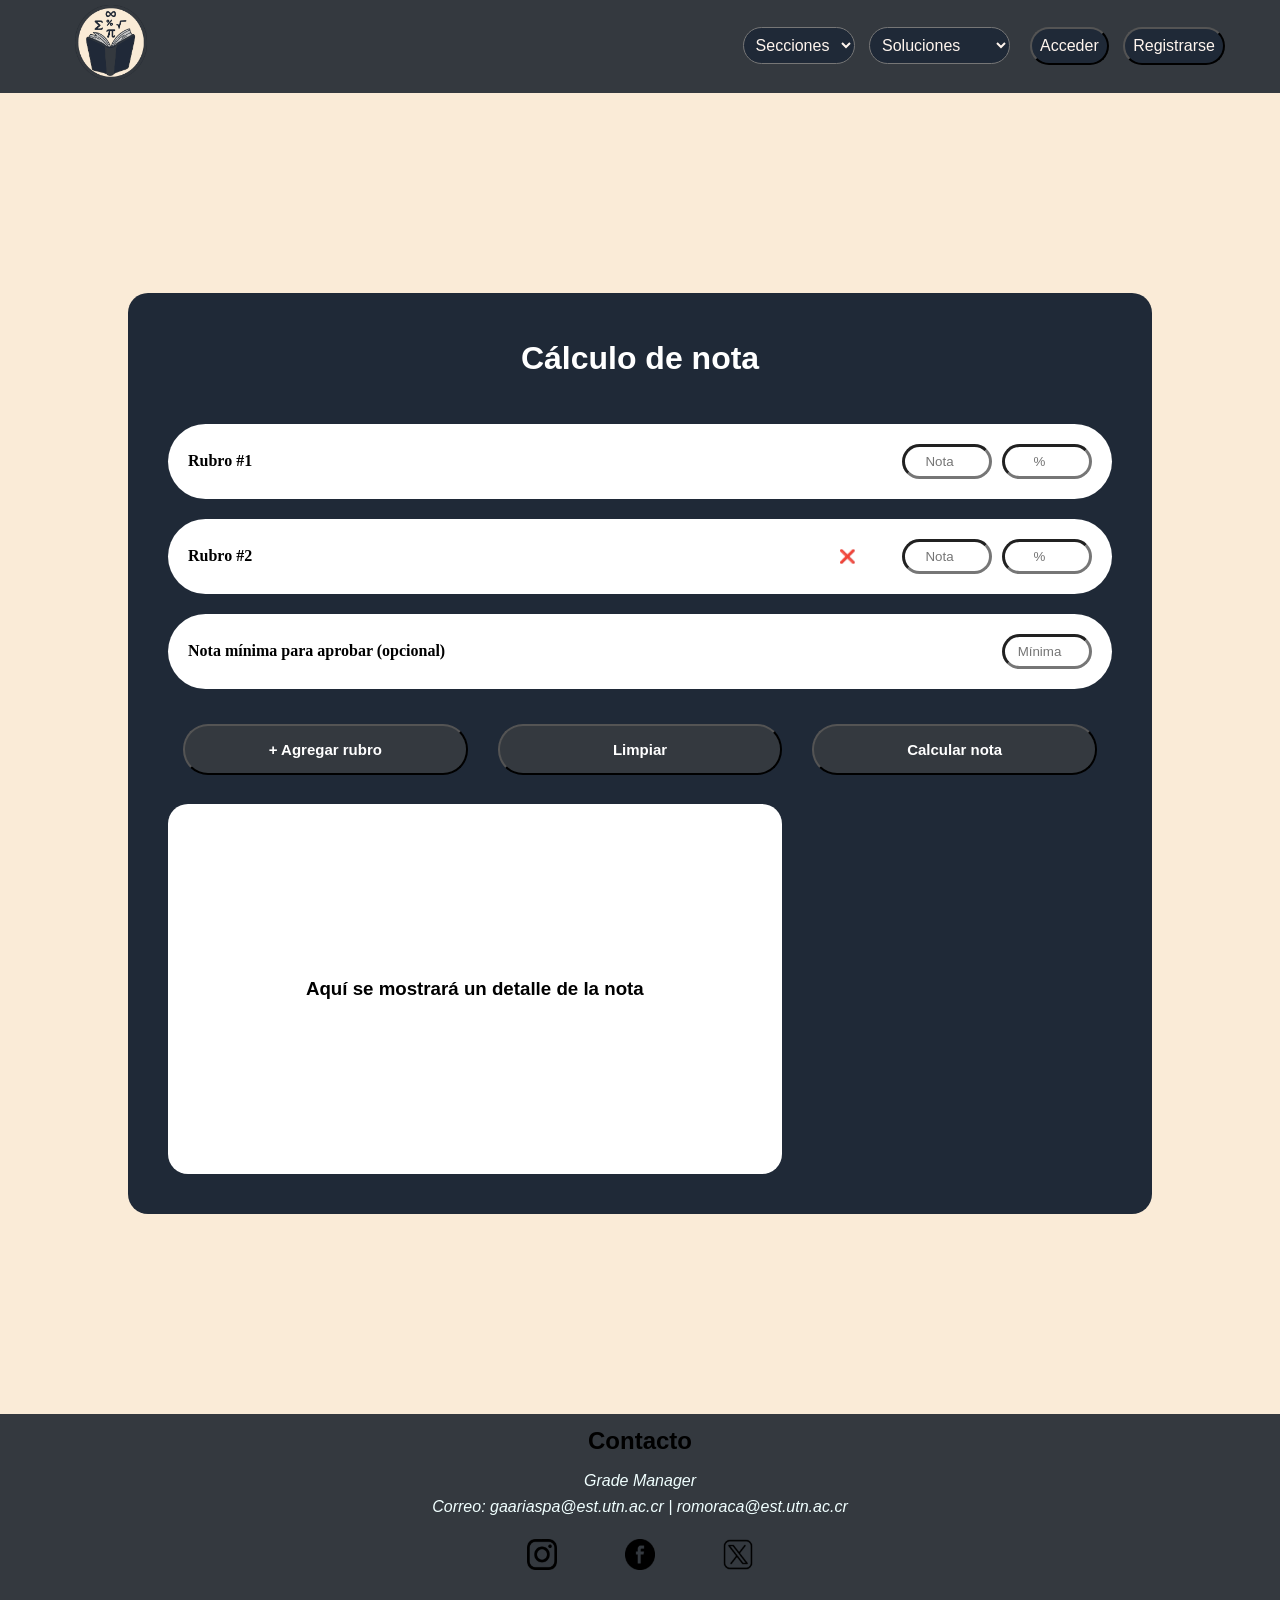
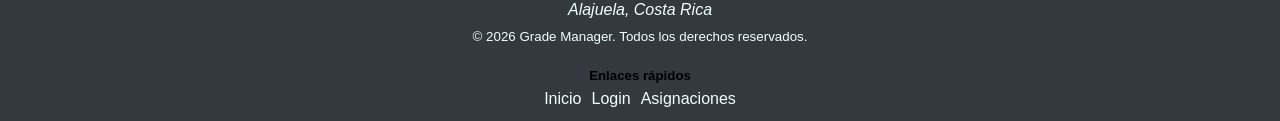
==== commit 454fcdfa: "Carga de JSON en el index, ajustes en el Index y logo en el header" ====
--- a/calculoNota.html
+++ b/calculoNota.html
@@ -17,7 +17,10 @@
 <body>
 
     <header class="site-header" id="header">
-        <p class="logo"><strong><a href="index.html">Grade Manager</a></strong></p>
+        
+        <a href="index.html">
+            <img src="assets/images/logoHeader.png" class="logo" alt="Logo de Grade Manager">
+        </a>
 
         <input type="checkbox" id="menu-toggle">
 
@@ -38,8 +41,8 @@
                 </select>
                 <select class="header-interactables" id="solutions">
                     <option>Soluciones</option>
-                    <option value="curso.html">Asignaciones</option>
-                    <option value="calculoNota.html">Calcular notas</option>
+                    <option>Asignaciones</option>
+                    <option>Calcular notas</option>
                 </select>
             </nav>
             <nav>
@@ -137,7 +140,7 @@
     </footer>
 
     <script src="js/grade.js"></script>
-    <script src="js/buttons.js"></script>
+
 </body>
 
 </html>
--- a/CSS/style.css
+++ b/CSS/style.css
@@ -55,7 +55,7 @@
 Header
 ============================*/
 .site-header {
-  padding: 18px 0;
+  padding: 5px 45px;
   display: flex;
   align-items: center;
   justify-content: space-between;
@@ -66,19 +66,15 @@
 }
 
 .logo {
-  font-size: 1.4rem;
-  margin-bottom: 0;
-  margin-left: 10px;
-  float: left;
-  color: seashell;
-}
-
-.logo a {
-  color: seashell;
-}
-
-.logo a:hover {
-  text-decoration: underline;
+  height: 75px;
+  width: auto;
+  object-fit: contain;
+  margin-left: 30px;
+}
+
+.logo:hover {
+  transform: scale(1.1);
+  cursor: pointer;
 }
 
 .header-interactables {
@@ -137,6 +133,8 @@
   display: flex;
   align-items: center;
   gap: 50px;
+  margin-bottom: 50px;
+  margin-top: 50px;
 }
 
 .hero-text {
@@ -151,7 +149,8 @@
 .hero-text h1 {
   font-size: clamp(2rem, 5vw, 2.8rem);
   color: black;
-  margin-bottom: 2px;
+  margin-bottom: 1px;
+  margin-top: 5px;
   padding: 15px;
   line-height: 1.2;
 }
@@ -186,15 +185,16 @@
 }
 
 .hero-image {
+  display: flex;
+  justify-content: center;
+  align-items: center;
   flex: 1;
-  background-color: #1f2937;
+  background-color: transparent;
   padding: 10px;
-  border-radius: 20px;
-  box-shadow: 0 8px 20px rgba(15, 23, 42, 0.08);
 }
 
 .hero-image img {
-  width: 100%;
+  width: 55%;
   border-radius: 12px;
 }
 
@@ -252,10 +252,12 @@
 }
 
 .about-text {
-  flex: 1;
-  text-align: justify;
+  flex: 2;
+  text-align: center;
   border-radius: 200px;
   font-size: 1.3rem;
+  margin-bottom: 35px;
+  margin-top: 35px;
 }
 
 .about-title {
@@ -286,7 +288,7 @@
 }
 
 .about-image img {
-  width: 200px;
+  width: 60%;
 }
 
 .about-info {
@@ -298,7 +300,7 @@
   position: relative;
 }
 
-.about-grid {
+#about-grid {
   display: grid;
   grid-template-columns: repeat(auto-fit, minmax(220px, 1fr));
   gap: 18px;
@@ -310,6 +312,7 @@
   border: 1px solid #dbeafe;
   border-radius: 14px;
   padding: 20px;
+  text-align: center;
   transition:
     transform 0.3s,
     box-shadow 0.3s;
@@ -366,8 +369,11 @@
 }
 
 .funcionamiento-h2 {
-  text-align: center;
-  margin-bottom: 30px;
+  flex: 1;
+  text-align: center;
+  padding-top: 10px;
+  padding-bottom: 40px;
+  border-radius: 200px;
 }
 
 .funcionamiento-h4 {
@@ -375,9 +381,9 @@
   text-align: center;
 }
 
-.funcionamiento-ul {
+.funcionamiento-ol {
   margin: 15px 15px 15px 15px;
-  list-style: square;
+  list-style: number;
   line-height: 2;
 }
 
@@ -458,12 +464,10 @@
 
   #menu-toggle:checked ~ .menu-nav {
     display: flex;
-  } 
-  
+  }
+
   .hero {
-
     padding: 30px 5px;
-
   }
 
   .hero-content {
@@ -475,26 +479,19 @@
   .hero-text,
   .hero-image {
     /*width: 150%;*/
-    
   }
 
   .hero-text {
     padding-top: 15px;
     padding-bottom: 15px;
   }
-  
+
   .hero-text h1 {
-
     font-size: 35px;
-    
-
   }
 
   .hero-text p {
-
     font-size: 16px;
-    
-
   }
 
   .hero-image {
@@ -565,5 +562,4 @@
   .funcionamiento-ul {
     font-size: 20px;
   }
-
-}
+}
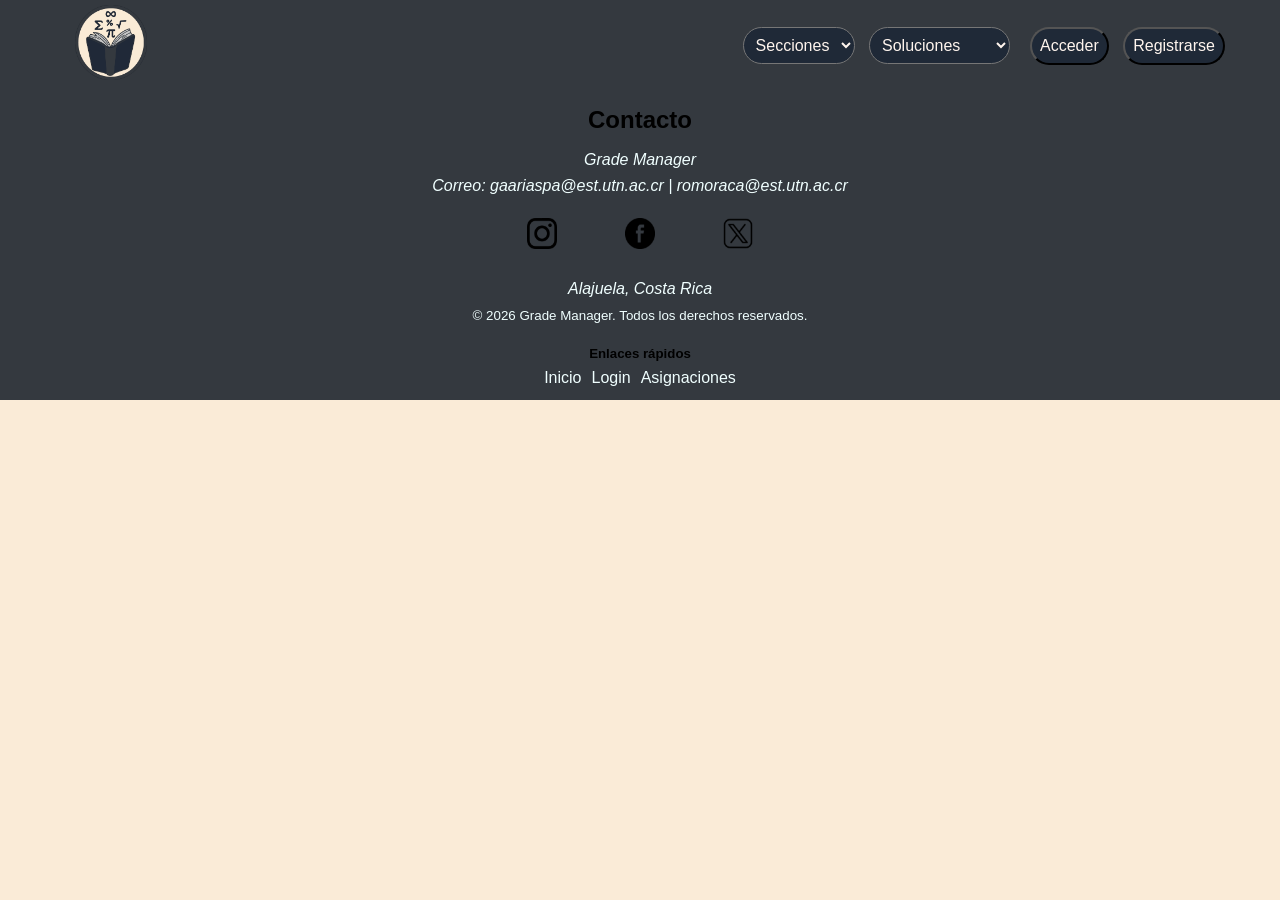
==== commit e5b3d722: "Actualización en la parte de funcionamiento" ====
--- a/calculoNota.html
+++ b/calculoNota.html
@@ -41,8 +41,8 @@
                 </select>
                 <select class="header-interactables" id="solutions">
                     <option>Soluciones</option>
-                    <option>Asignaciones</option>
-                    <option>Calcular notas</option>
+                    <option value="curso.html">Asignaciones</option>
+                    <option value="calculoNota.html">Calcular notas</option>
                 </select>
             </nav>
             <nav>
@@ -55,48 +55,7 @@
 
     <main>
 
-        <form class="container-calculo">
-
-            <h1>Cálculo de nota</h1>
-
-            <div class="rubros-container">
-                
-                <div class="rubro-card">
-
-                    <label>Rubro #1</label> 
-                    <input type="number" class="input-nota" required placeholder="Nota" min="0" max="100">
-                    <input type="number" class="input-porcentaje" required placeholder="%" min="1" max="100">
-                </div>
-
-                <div class="rubro-card">
-
-                    <label>Rubro #2</label>
-                    <input class="btn-eliminar" type="button" value="❌">
-                    <input type="number" class="input-nota" required placeholder="Nota" min="0" max="100">
-                    <input type="number" class="input-porcentaje" required placeholder="%" min="1" max="100">
-
-                </div>
-
-                <div class="notaMinima-card" >
-
-                    <label>Nota mínima para aprobar (opcional)</label>
-                    <input type="number" id="notaMinima" placeholder="Mínima" min="0" max="100">
-
-                </div>
-
-                <div class="acciones">
-                    <button class="btn-primary-calculo" id="agregarRubro">+ Agregar rubro</button>
-                    <button class="btn-primary-calculo" id="limpiar">Limpiar</button>
-                    <button class="btn-primary-calculo" id="calcularNota">Calcular nota</button>
-                </div>
-
-            </div>
-
-            <div id="result">
-                <h3>Aquí se mostrará un detalle de la nota</h3>
-            </div>
-
-        </form>
+        
 
         </div>
 
@@ -140,7 +99,7 @@
     </footer>
 
     <script src="js/grade.js"></script>
-
+    <script src="js/buttons.js"></script>
 </body>
 
 </html>
--- a/CSS/styleCalculoNota.css
+++ b/CSS/styleCalculoNota.css
@@ -2,7 +2,7 @@
   display: flex;
   flex-wrap: wrap;
   width: 80%;
-  margin: 200px auto;
+  margin: 100px auto;
   background-color: #1f2937;
   padding: 40px;
   gap: 20px;
@@ -136,6 +136,7 @@
   background-color: white;
   color: black;
   transition: background-color 0.3s;
+  cursor: pointer;
 }
 
 .btn-eliminar {
@@ -156,7 +157,7 @@
   text-align: center;
 
   width: 65%;
-  height: 370px;
+  height: 500px;
   flex-shrink: 0;
 
   background-color: white;
--- a/CSS/style.css
+++ b/CSS/style.css
@@ -289,6 +289,7 @@
 
 .about-image img {
   width: 60%;
+  margin-right: 80px;
 }
 
 .about-info {
@@ -349,23 +350,33 @@
 }
 
 .funcionamiento-card {
+  display: flex;
+  flex-direction: column;
+  justify-content: space-between;
+  height: 650px;
   background-color: antiquewhite;
   border: 1px solid #dbeafe;
   border-radius: 14px;
   padding: 20px;
+  transition: transform 0.3s, box-shadow 0.3s;
+}
+
+.funcionamiento-card:hover {
+  transform: translateY(-5px);
+  box-shadow: 0 15px 35px rgba(0, 0, 0, 0.15);
 }
 
 .funcionamiento-image {
+  display: flex;
+  justify-content: center;
   flex: 1;
-  background-color: #1f2937;
+  background-color: transparent;
   padding: 10px;
-  border-radius: 20px;
-  box-shadow: 0 8px 20px rgba(15, 23, 42, 0.08);
+  margin: 10px;
 }
 
 .funcionamiento-image img {
-  width: 100%;
-  border-radius: 12px;
+  width: 70%;
 }
 
 .funcionamiento-h2 {
@@ -386,6 +397,7 @@
   list-style: number;
   line-height: 2;
 }
+
 
 /*============================
 Utilities
@@ -459,7 +471,8 @@
   }
 
   .logo {
-    margin-left: 93px;
+    margin-left: 0;
+    height: 75px;
   }
 
   #menu-toggle:checked ~ .menu-nav {
